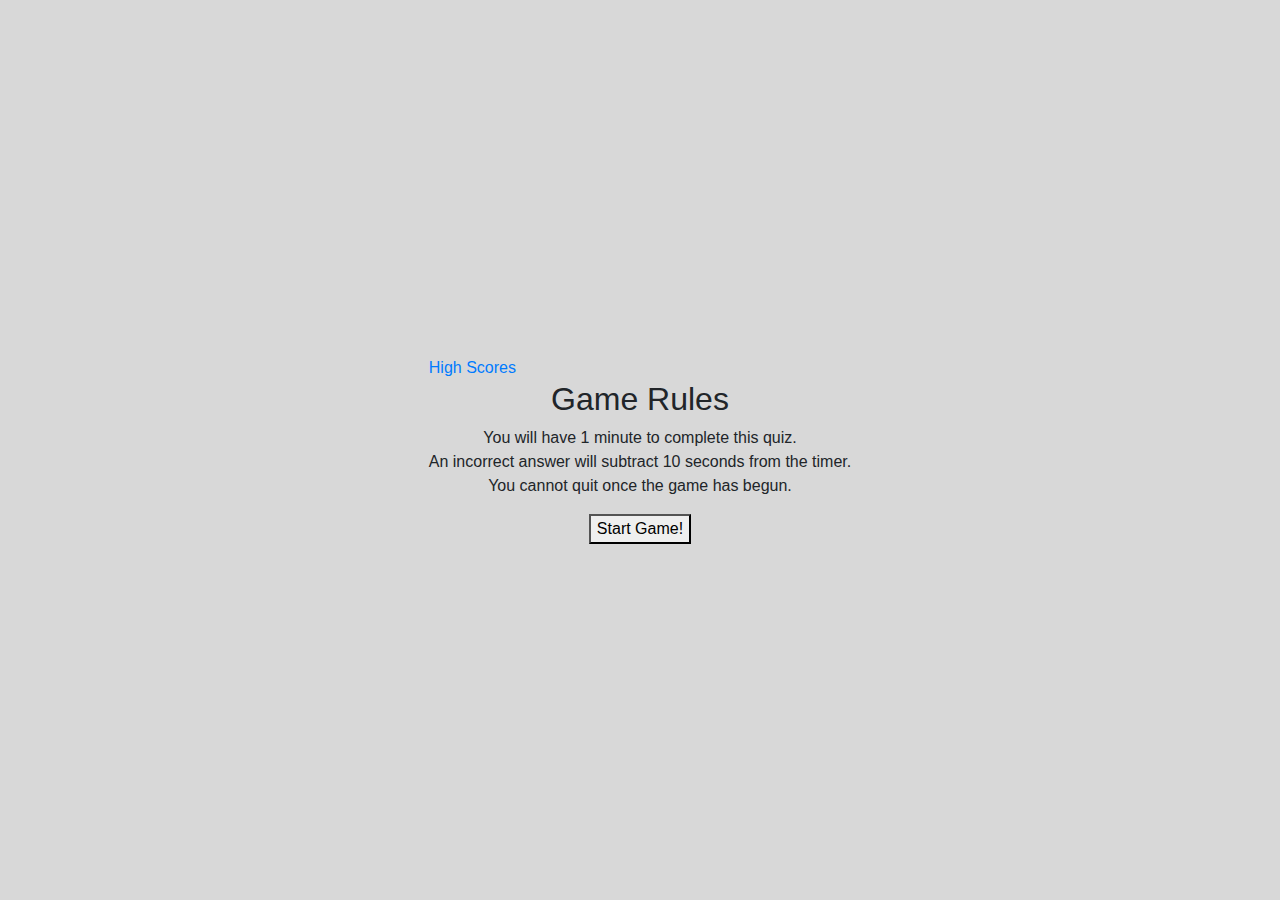
==== index.html @ 12293ccf "trying to fix colors" ====
<!DOCTYPE html>
<html lang="en">

<head>
    <meta charset="UTF-8" />
    <meta http-equiv="X-UA-Compatible" content="IE=edge" />
    <meta name="viewport" content="width=device-width, initial-scale=1.0" />
    <title>Trivia Time</title>
    <link rel="resetsheet" href="./assets/reset.css" />
    <link rel="stylesheet" href="https://cdn.jsdelivr.net/npm/bootstrap@4.3.1/dist/css/bootstrap.min.css"
        integrity="sha384-ggOyR0iXCbMQv3Xipma34MD+dH/1fQ784/j6cY/iJTQUOhcWr7x9JvoRxT2MZw1T" crossorigin="anonymous" />
    <link rel="stylesheet" href="./assets/style.css" />
</head>

<body>
    <section class="position-relative">
        <nav id="link"><a href="./leaderboard.html"> High Scores</a></nav>
        <!-- Rules box -->
        <section class="rules text-center" id="rules">
            <section class="rulesTitle" id="rulesTitle">
                <h2>Game Rules</h2>
                <section class="ruleList" id="ruleList">
                    <ul class="list-unstyled">
                        <li>You will have 1 minute to complete this quiz.</li>
                        <li>An incorrect answer will subtract 10 seconds from the timer.</li>
                        <li>You cannot quit once the game has begun.</li>
                    </ul>
                </section>
            </section>
            <!--Start Button  -->
            <section class="startBtn text-center" id="startBtn">
                <button id="button">Start Game!</button>
            </section>
        </section>
    </section>
    <!--Game-->
    <section id="gameBoard">
        <header>
            <section class="name">Trivia Time</section>
            <section class="timer" id="timer">
                <section class="timeRemaining">Time Remaining</section>
                <section class="seconds">60</section>
            </section>
            <section class="time"></section>
        </header>

        <section class="askAway" id="askAway">
            <!-- questions in javascript -->
        </section>

        <section id="answerButtons" class="button-grid">
            <button class="answers" id="ans1">Answer1</button>
            <button class="answers" id="ans2">Answer2</button>
            <button class="answers" id="ans3">Answer3</button>
            <button class="answers" id="ans4">Answer4</button>
        </section>

        <section>
            <button class="next" id="next">Next</button>
        </section>
    </section>

    <!-- score -->
    <section class="resultBox">
        <h2>Enter Initials</h2>
        <button class="submit" id="submit">Submit</button>
        <input placeholder="Enter Initials" id="initials"> </input>
    </section>
    <script src="./assets/script.js"></script>
</body>

</html>
---- assets/style.css ----
*,
*::before,
*::after {
  box-sizing: border-box;
  font-family: "Franklin Gothic Medium", "Arial Narrow", Arial, sans-serif;
}

:root {
  --pink: #e49393;
  --green: #408e91;
  --dark-green: #245953;
  --gray: #d8d8d8;
}

body {
  background-color: var(--gray);
  padding: 0;
  margin: 0;
  display: flex;
  width: 100vw;
  height: 100vh;
  justify-content: center;
  align-items: center;
}

.answerButtons {
  position: absolute;
  text-align: center;
  margin: auto;
  display: flex;
  justify-content: center;
  align-items: center;
  display: grid;
  background-color: var(--pink);
  width: 250px;
  height: 50px;
  font-size: 16px;
  border: 2px solid var(--dark-green);
}

#next {
  background-color: var(--green);
}

#gameBoard {
  display: none;
  width: 800px;
  max-width: 80%;
  text-align: center;
  color: var(--dark-green);
  font-size: 20px;
  font: bold;
  padding: 10px;
  box-shadow: 0 0 10px 2px;
}

.button-grid {
  display: grid;
  grid-template-columns: repeat(2, auto);
  gap: 10px;
  margin: 20px 0;
}

.resultBox {
    display: none;
}

.leaderBoard {
  display: none;
}
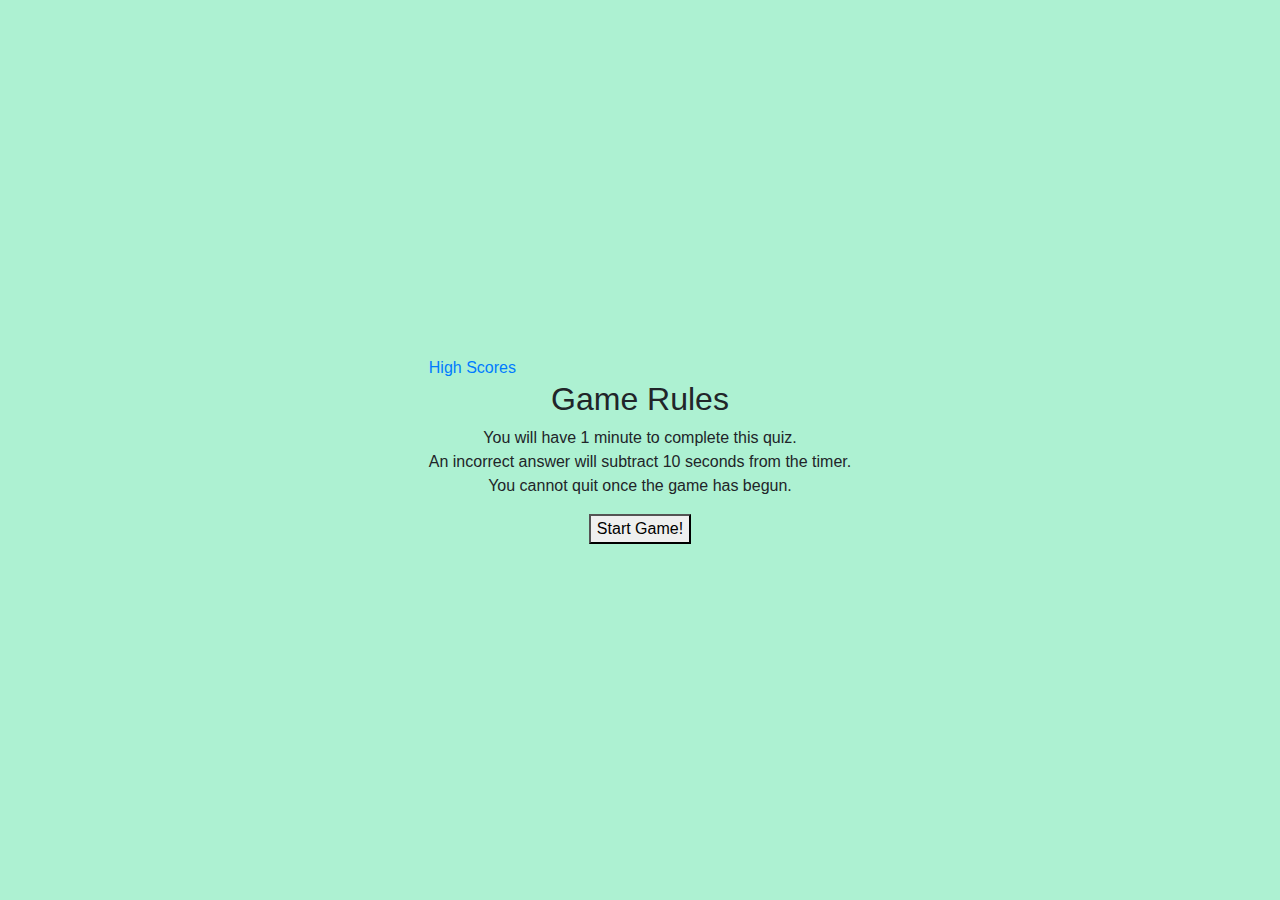
==== commit 3a04aee3: "fixed background and button colors" ====
--- a/index.html
+++ b/index.html
@@ -63,8 +63,8 @@
     <!-- score -->
     <section class="resultBox">
         <h2>Enter Initials</h2>
+        <input placeholder="Enter Initials" id="initials"> </input>
         <button class="submit" id="submit">Submit</button>
-        <input placeholder="Enter Initials" id="initials"> </input>
     </section>
     <script src="./assets/script.js"></script>
 </body>
--- a/assets/style.css
+++ b/assets/style.css
@@ -6,14 +6,14 @@
 }
 
 :root {
-  --pink: #e49393;
-  --green: #408e91;
-  --dark-green: #245953;
-  --gray: #d8d8d8;
+  --aquamarine: #ADF1D2;
+  --light: #B5B9FC;
+  --eggplant: #AFCBFF;
+  --violet: #553555;
 }
 
 body {
-  background-color: var(--gray);
+  background-color: var(--aquamarine);
   padding: 0;
   margin: 0;
   display: flex;
@@ -31,15 +31,15 @@
   justify-content: center;
   align-items: center;
   display: grid;
-  background-color: var(--pink);
   width: 250px;
   height: 50px;
   font-size: 16px;
-  border: 2px solid var(--dark-green);
+  border: 2px solid var(--violet);
 }
 
 #next {
-  background-color: var(--green);
+  background-color: var(--light);
+  font: var(--violet)
 }
 
 #gameBoard {
@@ -47,7 +47,7 @@
   width: 800px;
   max-width: 80%;
   text-align: center;
-  color: var(--dark-green);
+  background-color: var(--eggplant);
   font-size: 20px;
   font: bold;
   padding: 10px;
@@ -68,3 +68,7 @@
 .leaderBoard {
   display: none;
 }
+
+.submit{
+  background-color: #B5B9FC;
+}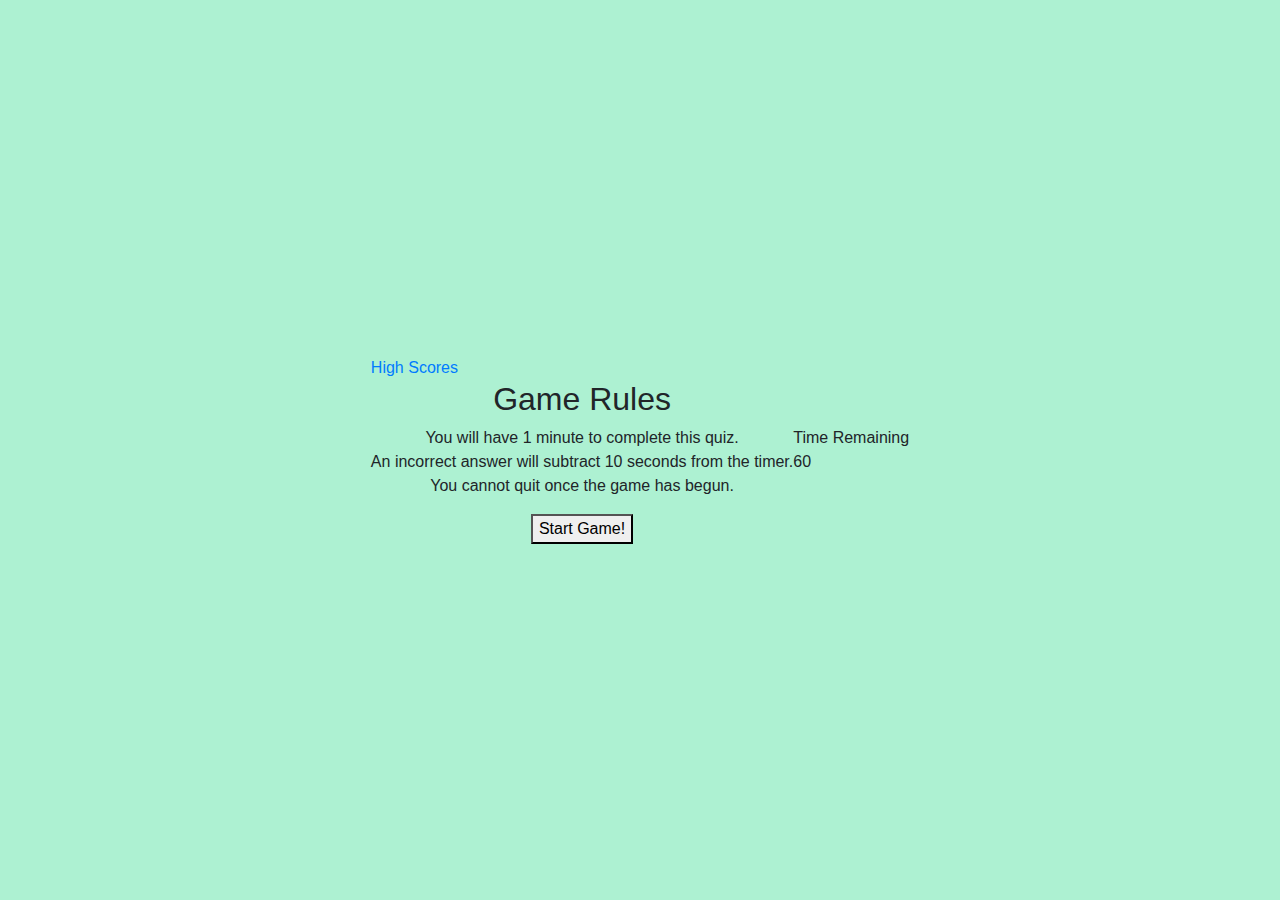
==== commit 092292ac: "fixed timer display" ====
--- a/index.html
+++ b/index.html
@@ -33,15 +33,17 @@
             </section>
         </section>
     </section>
+
+    <section class="timer" id="timer">
+        <section class="timeRemaining">Time Remaining</section>
+        <section class="seconds">60</section>
+    </section>
+    <section class="time"></section>
     <!--Game-->
     <section id="gameBoard">
         <header>
             <section class="name">Trivia Time</section>
-            <section class="timer" id="timer">
-                <section class="timeRemaining">Time Remaining</section>
-                <section class="seconds">60</section>
-            </section>
-            <section class="time"></section>
+            
         </header>
 
         <section class="askAway" id="askAway">
@@ -62,7 +64,8 @@
 
     <!-- score -->
     <section class="resultBox">
-        <h2>Enter Initials</h2>
+        <h2>Game Over</h2>
+        <section id="displayTime"></section>
         <input placeholder="Enter Initials" id="initials"> </input>
         <button class="submit" id="submit">Submit</button>
     </section>
--- a/assets/style.css
+++ b/assets/style.css
@@ -71,4 +71,4 @@
 
 .submit{
   background-color: #B5B9FC;
-}+}
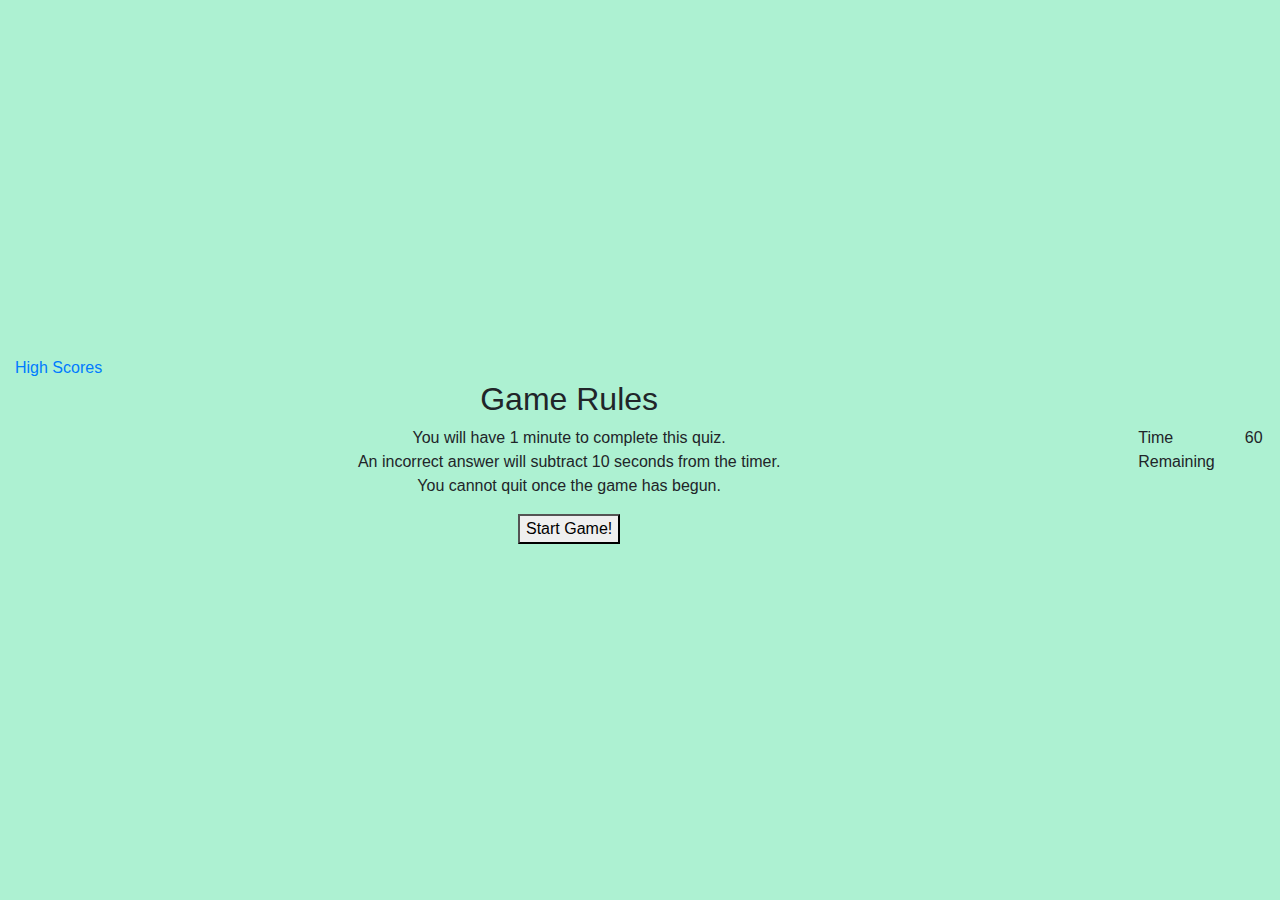
==== commit af71d968: "updated timer position" ====
--- a/index.html
+++ b/index.html
@@ -13,8 +13,9 @@
 </head>
 
 <body>
-    <section class="position-relative">
-        <nav id="link"><a href="./leaderboard.html"> High Scores</a></nav>
+    <section class="container">
+        <nav class="nav" id="link"><a href="./leaderboard.html"> High Scores</a></nav>
+
         <!-- Rules box -->
         <section class="rules text-center" id="rules">
             <section class="rulesTitle" id="rulesTitle">
@@ -33,17 +34,10 @@
             </section>
         </section>
     </section>
-
-    <section class="timer" id="timer">
-        <section class="timeRemaining">Time Remaining</section>
-        <section class="seconds">60</section>
-    </section>
-    <section class="time"></section>
     <!--Game-->
-    <section id="gameBoard">
+    <section class = "container position-absolute" id="gameBoard">
         <header>
             <section class="name">Trivia Time</section>
-            
         </header>
 
         <section class="askAway" id="askAway">
@@ -61,6 +55,11 @@
             <button class="next" id="next">Next</button>
         </section>
     </section>
+    <!-- timer -->
+    <section class="timer row" id="timer">
+        <section class="timeRemaining col">Time Remaining</section>
+        <section class="seconds col">60</section>
+    </section>
 
     <!-- score -->
     <section class="resultBox">
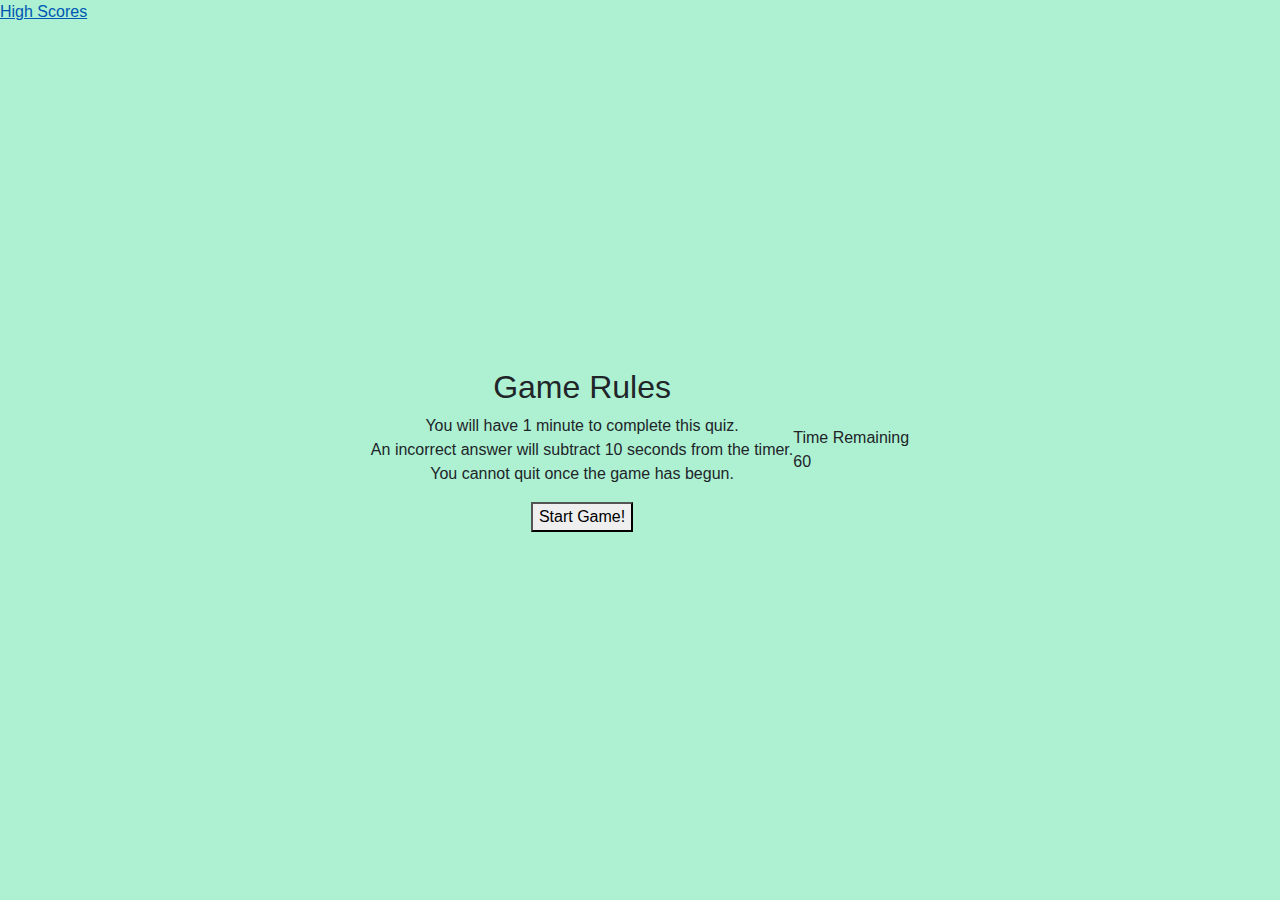
==== commit 87276734: "fixed highscore location" ====
--- a/index.html
+++ b/index.html
@@ -13,8 +13,9 @@
 </head>
 
 <body>
-    <section class="container">
-        <nav class="nav" id="link"><a href="./leaderboard.html"> High Scores</a></nav>
+
+    <nav class="nav" id="link"><a href="./leaderboard.html"> High Scores</a></nav>
+  
 
         <!-- Rules box -->
         <section class="rules text-center" id="rules">
@@ -33,9 +34,9 @@
                 <button id="button">Start Game!</button>
             </section>
         </section>
-    </section>
-    <!--Game-->
-    <section class = "container position-absolute" id="gameBoard">
+        </section>
+        <!--Game-->
+     <section id="gameBoard">
         <header>
             <section class="name">Trivia Time</section>
         </header>
@@ -54,20 +55,21 @@
         <section>
             <button class="next" id="next">Next</button>
         </section>
-    </section>
-    <!-- timer -->
-    <section class="timer row" id="timer">
-        <section class="timeRemaining col">Time Remaining</section>
-        <section class="seconds col">60</section>
-    </section>
+        </section>
+        <!-- timer -->
+     <section class="timer" id="timer">
+        <section class="timeRemaining">Time Remaining</section>
+        <section class="seconds">60</section>
+        </section>
 
-    <!-- score -->
-    <section class="resultBox">
+        <!-- score -->
+        <section class="resultBox">
         <h2>Game Over</h2>
         <section id="displayTime"></section>
         <input placeholder="Enter Initials" id="initials"> </input>
         <button class="submit" id="submit">Submit</button>
-    </section>
+        </section>
+    
     <script src="./assets/script.js"></script>
 </body>
 
--- a/assets/style.css
+++ b/assets/style.css
@@ -72,3 +72,15 @@
 .submit{
   background-color: #B5B9FC;
 }
+
+nav{
+  position: absolute;
+  top: 0;
+  left: 0;
+}
+
+.timeRemaining{
+  position: relative;
+  top: 0;
+  right: 0;
+}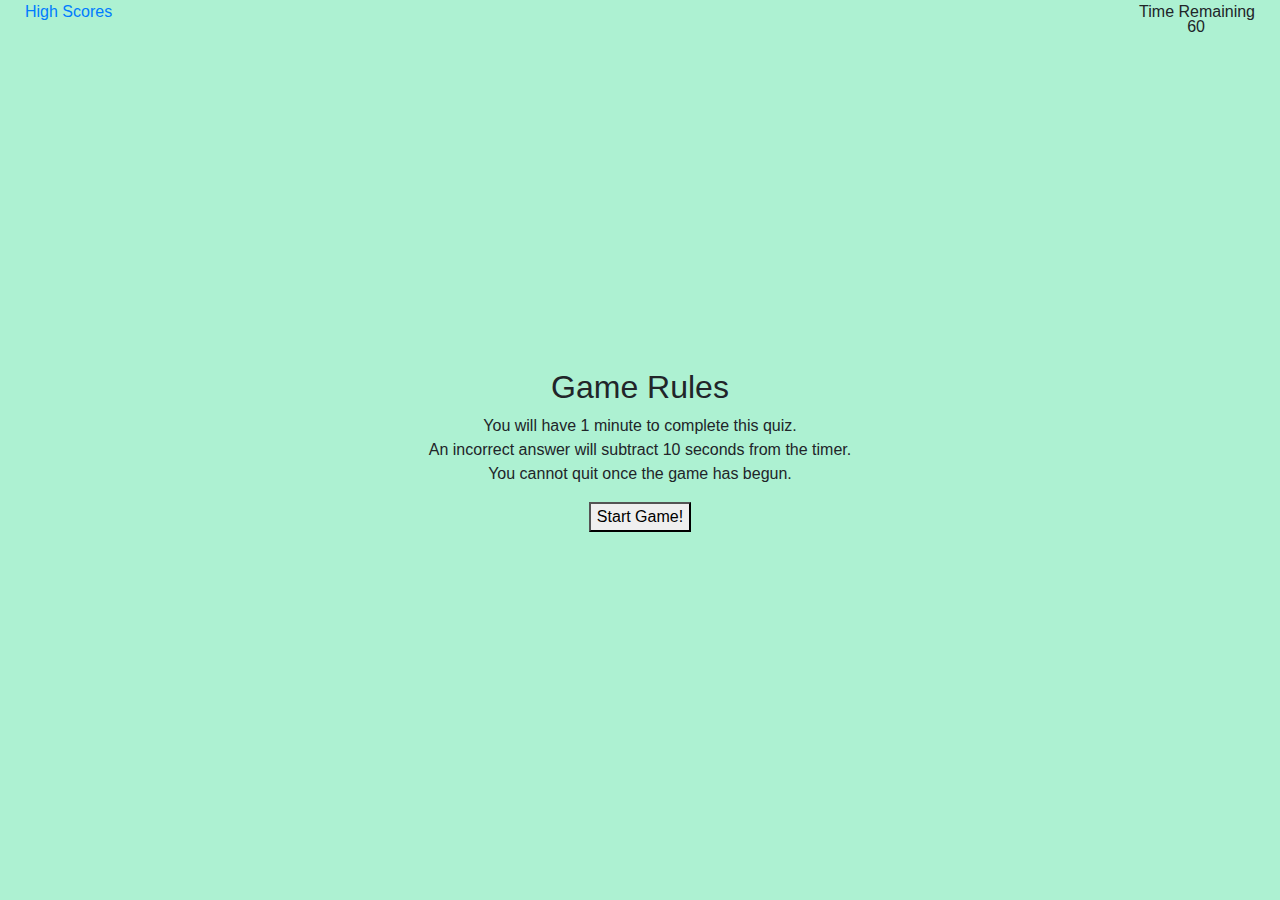
==== commit 942d35d2: "fixed timer location" ====
--- a/index.html
+++ b/index.html
@@ -58,8 +58,8 @@
         </section>
         <!-- timer -->
      <section class="timer" id="timer">
-        <section class="timeRemaining">Time Remaining</section>
-        <section class="seconds">60</section>
+        <section class="timeRemaining" id="timeRemaining">Time Remaining</section>
+        <section class="seconds" id="seconds">60</section>
         </section>
 
         <!-- score -->
--- a/assets/style.css
+++ b/assets/style.css
@@ -77,10 +77,18 @@
   position: absolute;
   top: 0;
   left: 0;
+  margin-left: 25px;
 }
 
-.timeRemaining{
-  position: relative;
+#timeRemaining{
+  position: absolute;
   top: 0;
   right: 0;
+  margin-right: 25px;
+}
+
+#seconds{
+  position: absolute;
+  top: 15px;
+  right:75px;
 }